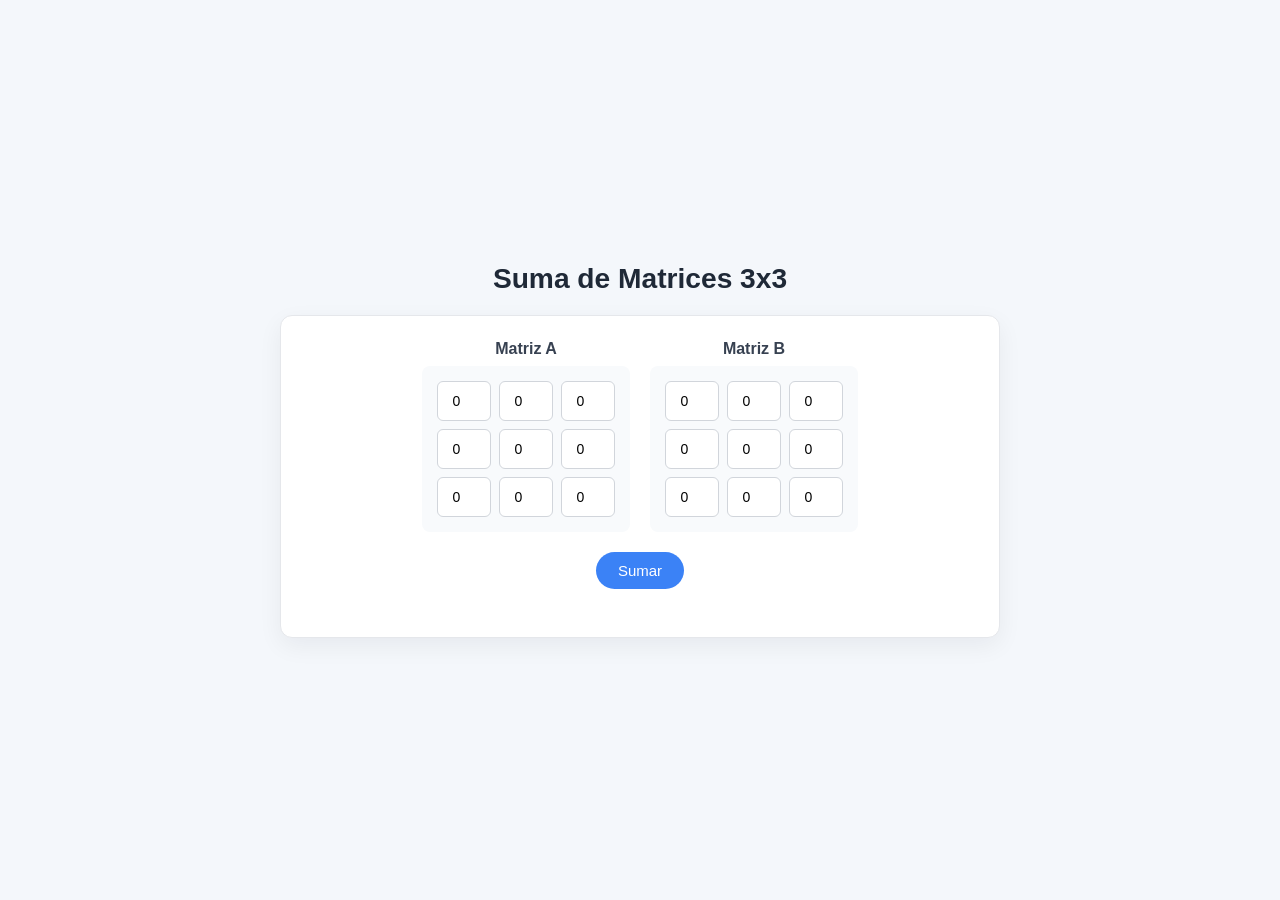
==== suma.html @ ac87164d "Se creo todo el sitio web para subirlo a vercel" ====
<!DOCTYPE html>
<html lang="es">
<head>
<meta charset="UTF-8">
<meta name="viewport" content="width=device-width, initial-scale=1.0">
<title>Suma de Matrices 3x3</title>
<link rel="stylesheet" href="style.css">
</head>
<body>

<h1>Suma de Matrices 3x3</h1>

<div class="container">
  <div class="matrices">

    <table class="matrix" id="matrizA">
      <caption>Matriz A</caption>
      <tr><td><input type="number" value="0"></td><td><input type="number" value="0"></td><td><input type="number" value="0"></td></tr>
      <tr><td><input type="number" value="0"></td><td><input type="number" value="0"></td><td><input type="number" value="0"></td></tr>
      <tr><td><input type="number" value="0"></td><td><input type="number" value="0"></td><td><input type="number" value="0"></td></tr>
    </table>

    <table class="matrix" id="matrizB">
      <caption>Matriz B</caption>
      <tr><td><input type="number" value="0"></td><td><input type="number" value="0"></td><td><input type="number" value="0"></td></tr>
      <tr><td><input type="number" value="0"></td><td><input type="number" value="0"></td><td><input type="number" value="0"></td></tr>
      <tr><td><input type="number" value="0"></td><td><input type="number" value="0"></td><td><input type="number" value="0"></td></tr>
    </table>

  </div>

  <button onclick="sumar()">Sumar</button>

  <div id="resultado"></div>


</div>

<script>
function leerMatriz(idTabla) {
  const inputs = document.querySelectorAll(`#${idTabla} input`);
  const valores = Array.from(inputs).map(i => Number(i.value) || 0);
  return [valores.slice(0, 3), valores.slice(3, 6), valores.slice(6, 9)];
}

function pintarMatriz(matriz) {
  let html = "<table class='matrix' style='margin:0 auto;'>";
  matriz.forEach(fila => {
    html += "<tr>" + fila.map(v => `<td style="padding:6px 10px;border:1px solid #d1d5db;border-radius:4px;">${v}</td>`).join("") + "</tr>";
  });
  html += "</table>";
  return html;
}

function sumarMatricesLocal(matrizA, matrizB) {
  return matrizA.map((fila, i) => fila.map((valor, j) => valor + matrizB[i][j]));
}

async function sumar() {
  const matrizA = leerMatriz("matrizA");
  const matrizB = leerMatriz("matrizB");
  const resultadoDiv = document.getElementById("resultado");

  try {
    const respuesta = await fetch("/api/sumar", {
      method: "POST",
      headers: { "Content-Type": "application/json" },
      body: JSON.stringify({ matrizA, matrizB })
    });

    if (!respuesta.ok) {
      throw new Error("No se pudo contactar la API");
    }

    const datos = await respuesta.json();

    if (datos.error) {
      throw new Error(datos.error);
    }

    resultadoDiv.innerHTML = "<p><strong>Resultado (A + B)</strong></p>" + pintarMatriz(datos.resultado);
    return;
  } catch (error) {
    const resultado = sumarMatricesLocal(matrizA, matrizB);
    resultadoDiv.innerHTML =
      "<p><strong>Resultado (A + B)</strong></p>" +
      pintarMatriz(resultado) +
      "<p style='color:#b45309;font-size:0.95rem;'>Se mostró el resultado calculado localmente porque la API no estuvo disponible.</p>";
  }
}
</script>

</body>
</html>
---- style.css ----
* { box-sizing: border-box; }

body {
  min-height: 100vh;
  margin: 0;
  padding: 24px 16px;
  background-color: #f4f7fb;
  font-family: -apple-system, BlinkMacSystemFont, "Segoe UI", Roboto, Helvetica, Arial, sans-serif;
  color: #1f2937;
  display: flex;
  flex-direction: column;
  align-items: center;
  justify-content: center;
}

h1 {
  width: 100%;
  text-align: center;
  font-size: clamp(1.4rem, 2.2vw, 1.9rem);
  margin: 0 0 20px;
}

.highlighted-block {
  background-color: #eef6ff;
  margin: 12px -20px;
  padding: 10px 16px;
  border-left: 4px solid #3b82f6;
  border-radius: 0 6px 6px 0;
}

pre {
  margin: 0;
  font-family: "SFMono-Regular", Consolas, "Liberation Mono", Menlo, Courier, monospace;
  font-size: 14px;
  line-height: 1.6;
  color: #24292e;
  white-space: pre-wrap;
  word-break: break-word;
}

.copy-icon {
  position: absolute;
  top: 14px;
  right: 14px;
  width: 16px;
  height: 16px;
  border: 2px solid #d1d5db;
  border-radius: 4px;
  cursor: pointer;
  opacity: 0.6;
}

.copy-icon::after {
  content: '';
  position: absolute;
  top: -4px;
  right: -4px;
  width: 12px;
  height: 12px;
  border: 2px solid #d1d5db;
  background: #f8fafc;
  border-radius: 3px;
}

.code-container,
.container {
  width: min(100%, 720px);
  background: #ffffff;
  border: 1px solid #e5e7eb;
  border-radius: 12px;
  box-shadow: 0 8px 24px rgba(15, 23, 42, 0.06);
  padding: 24px 20px;
}

.code-container {
  position: relative;
  overflow: hidden;
}

.keyword { color: #d73a49; font-weight: 500; }
.variable { color: #24292e; }
.number { color: #005cc5; }
.string { color: #032f62; }

button {
  background-color: #3b82f6;
  color: #fff;
  border: none;
  padding: 10px 22px;
  border-radius: 999px;
  font-size: 15px;
  cursor: pointer;
  display: block;
  margin: 20px auto 0;
  transition: background-color 0.2s ease, transform 0.2s ease;
}

button:hover {
  background-color: #2563eb;
  transform: translateY(-1px);
}

button a {
  color: inherit;
  text-decoration: none;
  display: inline-block;
}

.matrices {
  display: flex;
  justify-content: center;
  align-items: flex-start;
  gap: 20px;
  flex-wrap: wrap;
}

table.matrix {
  border-collapse: separate;
  border-spacing: 6px;
  background: #f8fafc;
  padding: 8px;
  border-radius: 8px;
}

table.matrix caption {
  font-weight: 600;
  margin-bottom: 8px;
  color: #374151;
}

table.matrix input {
  width: 54px;
  height: 40px;
  text-align: center;
  border: 1px solid #d1d5db;
  border-radius: 6px;
  font-size: 14px;
  background: #fff;
}

table.matrix input:focus {
  outline: none;
  border-color: #3b82f6;
  box-shadow: 0 0 0 2px rgba(59, 130, 246, 0.15);
}

#resultado {
  margin-top: 24px;
  text-align: center;
}

#resultado table.matrix {
  margin: 0 auto;
  background: transparent;
  padding: 0;
}

@media (max-width: 600px) {
  body {
    padding: 20px 12px;
  }

  .code-container,
  .container {
    padding: 20px 14px;
  }

  .matrices {
    gap: 16px;
  }

  table.matrix input {
    width: 46px;
    height: 36px;
  }

  button {
    width: 100%;
    max-width: 240px;
  }
}

@media (max-width: 420px) {
  .matrices {
    flex-direction: column;
    align-items: center;
  }

  table.matrix {
    width: 100%;
    justify-content: center;
  }

  table.matrix input {
    width: 42px;
    height: 34px;
  }
}
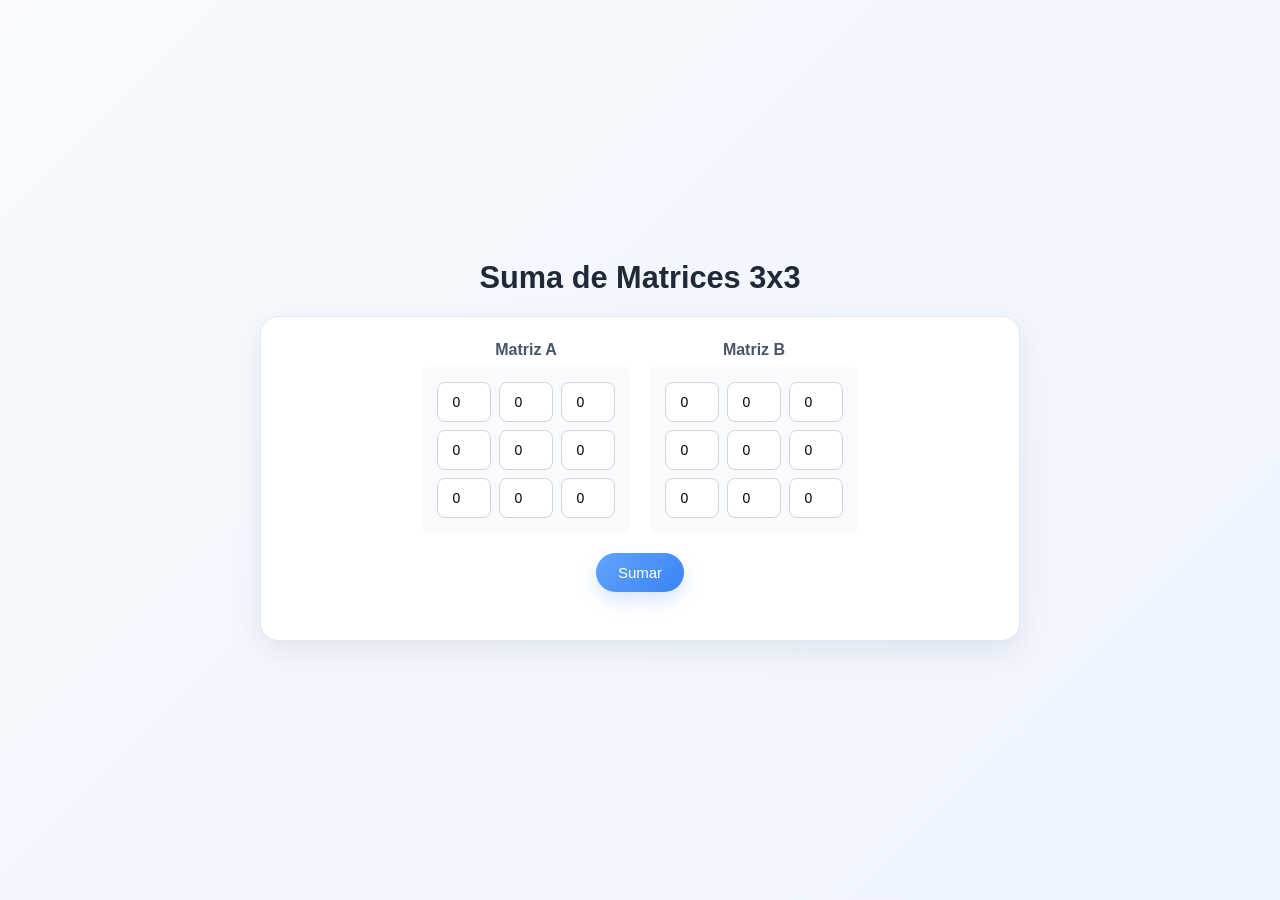
==== commit 3a73addc: "se removio mensaje de la ecepción" ====
--- a/suma.html
+++ b/suma.html
@@ -78,14 +78,11 @@
       throw new Error(datos.error);
     }
 
-    resultadoDiv.innerHTML = "<p><strong>Resultado (A + B)</strong></p>" + pintarMatriz(datos.resultado);
+    resultadoDiv.innerHTML = "<p>Resultado</p>" + pintarMatriz(datos.resultado);
     return;
   } catch (error) {
     const resultado = sumarMatricesLocal(matrizA, matrizB);
-    resultadoDiv.innerHTML =
-      "<p><strong>Resultado (A + B)</strong></p>" +
-      pintarMatriz(resultado) +
-      "<p style='color:#b45309;font-size:0.95rem;'>Se mostró el resultado calculado localmente porque la API no estuvo disponible.</p>";
+    resultadoDiv.innerHTML = "<p>Resultado</p>" + pintarMatriz(resultado);
   }
 }
 </script>
--- a/style.css
+++ b/style.css
@@ -3,10 +3,10 @@
 body {
   min-height: 100vh;
   margin: 0;
-  padding: 24px 16px;
-  background-color: #f4f7fb;
-  font-family: -apple-system, BlinkMacSystemFont, "Segoe UI", Roboto, Helvetica, Arial, sans-serif;
-  color: #1f2937;
+  padding: 28px 16px;
+  background: linear-gradient(135deg, #f8fafc 0%, #eef4ff 100%);
+  font-family: Arial, Helvetica, sans-serif;
+  color: #334155;
   display: flex;
   flex-direction: column;
   align-items: center;
@@ -16,24 +16,26 @@
 h1 {
   width: 100%;
   text-align: center;
-  font-size: clamp(1.4rem, 2.2vw, 1.9rem);
+  font-size: clamp(1.5rem, 2.4vw, 2.1rem);
   margin: 0 0 20px;
+  font-weight: 700;
+  color: #1f2937;
 }
 
 .highlighted-block {
-  background-color: #eef6ff;
+  background-color: #f3f8ff;
   margin: 12px -20px;
-  padding: 10px 16px;
-  border-left: 4px solid #3b82f6;
-  border-radius: 0 6px 6px 0;
+  padding: 12px 16px;
+  border-left: 4px solid #60a5fa;
+  border-radius: 0 8px 8px 0;
 }
 
 pre {
   margin: 0;
-  font-family: "SFMono-Regular", Consolas, "Liberation Mono", Menlo, Courier, monospace;
+  font-family: Arial, Helvetica, sans-serif;
   font-size: 14px;
   line-height: 1.6;
-  color: #24292e;
+  color: #334155;
   white-space: pre-wrap;
   word-break: break-word;
 }
@@ -44,10 +46,10 @@
   right: 14px;
   width: 16px;
   height: 16px;
-  border: 2px solid #d1d5db;
+  border: 2px solid #cbd5e1;
   border-radius: 4px;
   cursor: pointer;
-  opacity: 0.6;
+  opacity: 0.7;
 }
 
 .copy-icon::after {
@@ -57,18 +59,18 @@
   right: -4px;
   width: 12px;
   height: 12px;
-  border: 2px solid #d1d5db;
+  border: 2px solid #cbd5e1;
   background: #f8fafc;
   border-radius: 3px;
 }
 
 .code-container,
 .container {
-  width: min(100%, 720px);
+  width: min(100%, 760px);
   background: #ffffff;
-  border: 1px solid #e5e7eb;
-  border-radius: 12px;
-  box-shadow: 0 8px 24px rgba(15, 23, 42, 0.06);
+  border: 1px solid #e2e8f0;
+  border-radius: 18px;
+  box-shadow: 0 10px 30px rgba(15, 23, 42, 0.08);
   padding: 24px 20px;
 }
 
@@ -77,27 +79,29 @@
   overflow: hidden;
 }
 
-.keyword { color: #d73a49; font-weight: 500; }
-.variable { color: #24292e; }
-.number { color: #005cc5; }
-.string { color: #032f62; }
+.keyword { color: #dc2626; font-weight: 600; }
+.variable { color: #334155; }
+.number { color: #2563eb; }
+.string { color: #0f766e; }
 
 button {
-  background-color: #3b82f6;
+  background: linear-gradient(135deg, #60a5fa 0%, #3b82f6 100%);
   color: #fff;
   border: none;
-  padding: 10px 22px;
+  padding: 11px 22px;
   border-radius: 999px;
   font-size: 15px;
+  font-family: Arial, Helvetica, sans-serif;
   cursor: pointer;
   display: block;
   margin: 20px auto 0;
-  transition: background-color 0.2s ease, transform 0.2s ease;
+  box-shadow: 0 8px 18px rgba(59, 130, 246, 0.2);
+  transition: transform 0.2s ease, box-shadow 0.2s ease;
 }
 
 button:hover {
-  background-color: #2563eb;
   transform: translateY(-1px);
+  box-shadow: 0 10px 20px rgba(59, 130, 246, 0.24);
 }
 
 button a {
@@ -123,9 +127,10 @@
 }
 
 table.matrix caption {
-  font-weight: 600;
+  font-weight: 700;
   margin-bottom: 8px;
-  color: #374151;
+  color: #475569;
+  font-family: Arial, Helvetica, sans-serif;
 }
 
 table.matrix input {
@@ -133,20 +138,27 @@
   height: 40px;
   text-align: center;
   border: 1px solid #d1d5db;
-  border-radius: 6px;
+  border-radius: 8px;
   font-size: 14px;
   background: #fff;
+  font-family: Arial, Helvetica, sans-serif;
 }
 
 table.matrix input:focus {
   outline: none;
-  border-color: #3b82f6;
-  box-shadow: 0 0 0 2px rgba(59, 130, 246, 0.15);
+  border-color: #60a5fa;
+  box-shadow: 0 0 0 3px rgba(96, 165, 250, 0.16);
 }
 
 #resultado {
   margin-top: 24px;
   text-align: center;
+}
+
+#resultado p {
+  margin: 0 0 12px;
+  color: #475569;
+  font-weight: 700;
 }
 
 #resultado table.matrix {
@@ -155,6 +167,13 @@
   padding: 0;
 }
 
+#resultado table.matrix td {
+  padding: 8px 10px;
+  border: 1px solid #d1d5db;
+  border-radius: 8px;
+  background: #fff;
+}
+
 @media (max-width: 600px) {
   body {
     padding: 20px 12px;
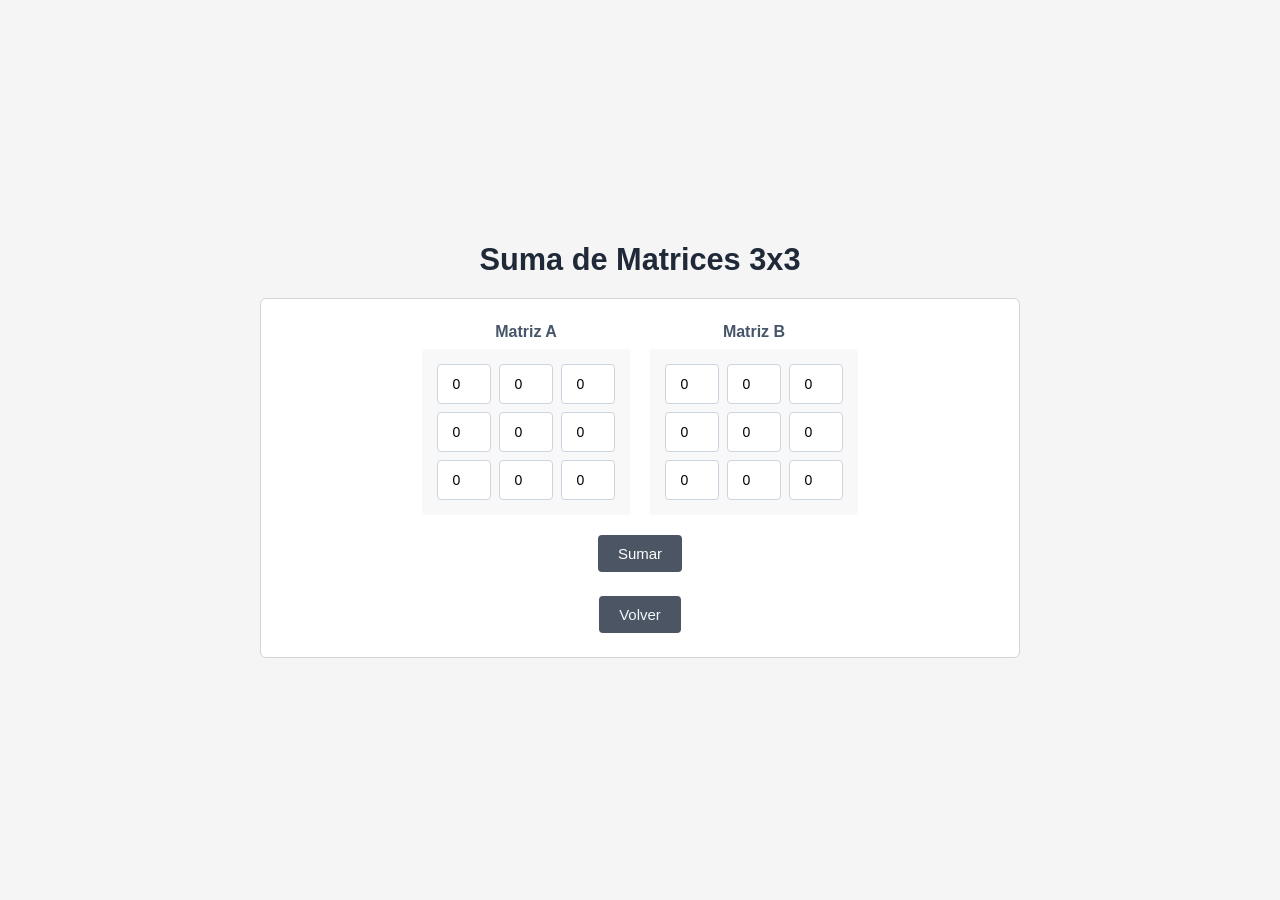
==== commit d1fb921d: "Se añadio boton de volver y mejor resultado" ====
--- a/suma.html
+++ b/suma.html
@@ -32,6 +32,8 @@
   <button onclick="sumar()">Sumar</button>
 
   <div id="resultado"></div>
+
+  <button style="color: aliceblue;"><a href="index.html">Volver</a></button>
 
 
 </div>
--- a/style.css
+++ b/style.css
@@ -4,7 +4,7 @@
   min-height: 100vh;
   margin: 0;
   padding: 28px 16px;
-  background: linear-gradient(135deg, #f8fafc 0%, #eef4ff 100%);
+  background: #f5f5f5;
   font-family: Arial, Helvetica, sans-serif;
   color: #334155;
   display: flex;
@@ -23,11 +23,11 @@
 }
 
 .highlighted-block {
-  background-color: #f3f8ff;
+  background-color: #f0f0f0;
   margin: 12px -20px;
   padding: 12px 16px;
-  border-left: 4px solid #60a5fa;
-  border-radius: 0 8px 8px 0;
+  border-left: 3px solid #4b5563;
+  border-radius: 0;
 }
 
 pre {
@@ -68,9 +68,8 @@
 .container {
   width: min(100%, 760px);
   background: #ffffff;
-  border: 1px solid #e2e8f0;
-  border-radius: 18px;
-  box-shadow: 0 10px 30px rgba(15, 23, 42, 0.08);
+  border: 1px solid #d1d5db;
+  border-radius: 6px;
   padding: 24px 20px;
 }
 
@@ -85,23 +84,20 @@
 .string { color: #0f766e; }
 
 button {
-  background: linear-gradient(135deg, #60a5fa 0%, #3b82f6 100%);
+  background: #4b5563;
   color: #fff;
   border: none;
-  padding: 11px 22px;
-  border-radius: 999px;
+  padding: 10px 20px;
+  border-radius: 4px;
   font-size: 15px;
   font-family: Arial, Helvetica, sans-serif;
   cursor: pointer;
   display: block;
   margin: 20px auto 0;
-  box-shadow: 0 8px 18px rgba(59, 130, 246, 0.2);
-  transition: transform 0.2s ease, box-shadow 0.2s ease;
 }
 
 button:hover {
-  transform: translateY(-1px);
-  box-shadow: 0 10px 20px rgba(59, 130, 246, 0.24);
+  background: #374151;
 }
 
 button a {
@@ -121,9 +117,9 @@
 table.matrix {
   border-collapse: separate;
   border-spacing: 6px;
-  background: #f8fafc;
+  background: #f8f8f8;
   padding: 8px;
-  border-radius: 8px;
+  border-radius: 4px;
 }
 
 table.matrix caption {
@@ -137,8 +133,8 @@
   width: 54px;
   height: 40px;
   text-align: center;
-  border: 1px solid #d1d5db;
-  border-radius: 8px;
+  border: 1px solid #cbd5e1;
+  border-radius: 4px;
   font-size: 14px;
   background: #fff;
   font-family: Arial, Helvetica, sans-serif;
@@ -146,8 +142,7 @@
 
 table.matrix input:focus {
   outline: none;
-  border-color: #60a5fa;
-  box-shadow: 0 0 0 3px rgba(96, 165, 250, 0.16);
+  border-color: #4b5563;
 }
 
 #resultado {
@@ -170,7 +165,7 @@
 #resultado table.matrix td {
   padding: 8px 10px;
   border: 1px solid #d1d5db;
-  border-radius: 8px;
+  border-radius: 4px;
   background: #fff;
 }
 
